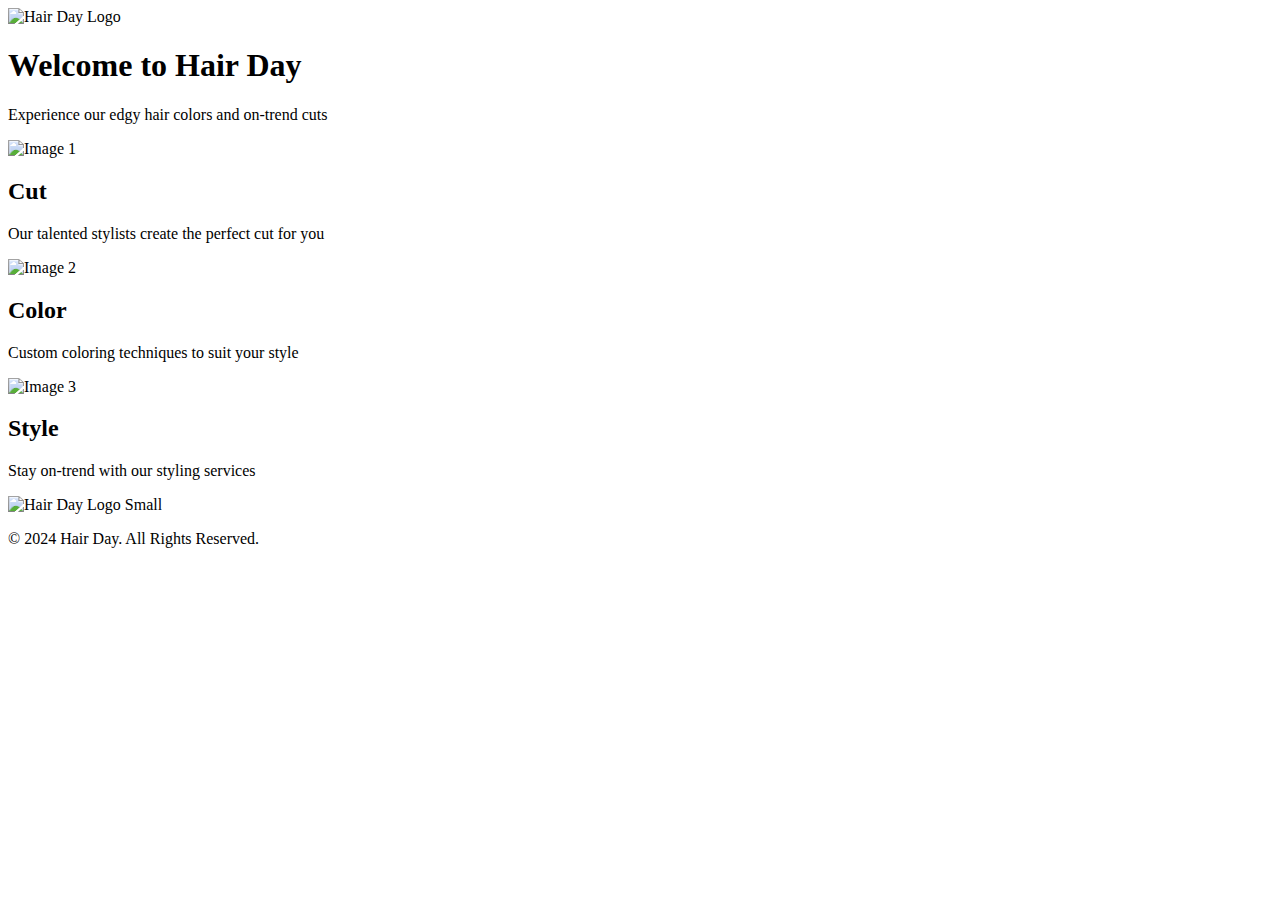
==== ClientPersona_HairDay/index.html @ 58eb9e00 "starting with the peer graded assignment." ====
<!DOCTYPE html>
<html lang="en">
<head>
<meta charset="UTF-8">
<meta name="viewport" content="width=device-width, initial-scale=1.0">
<title>Hair Day</title>
<link rel="stylesheet" href="styles.css">
</head>
<body>
    <header>
        <div class="logo">
            <img src="logo.png" alt="Hair Day Logo">
        </div>
    </header>
    <main>
        <section class="promo-banner">
            <h1>Welcome to Hair Day</h1>
            <p>Experience our edgy hair colors and on-trend cuts</p>
        </section>
        <section class="columns">
            <div class="column">
                <img src="image1.jpg" alt="Image 1">
                <h2>Cut</h2>
                <p>Our talented stylists create the perfect cut for you</p>
            </div>
            <div class="column">
                <img src="image2.jpg" alt="Image 2">
                <h2>Color</h2>
                <p>Custom coloring techniques to suit your style</p>
            </div>
            <div class="column">
                <img src="image3.jpg" alt="Image 3">
                <h2>Style</h2>
                <p>Stay on-trend with our styling services</p>
            </div>
        </section>
    </main>
    <footer>
        <div class="footer-logo">
            <img src="logo-small.png" alt="Hair Day Logo Small">
        </div>
        <div class="copywriting">
            <p>&copy; 2024 Hair Day. All Rights Reserved.</p>
        </div>
    </footer>
</body>
</html>
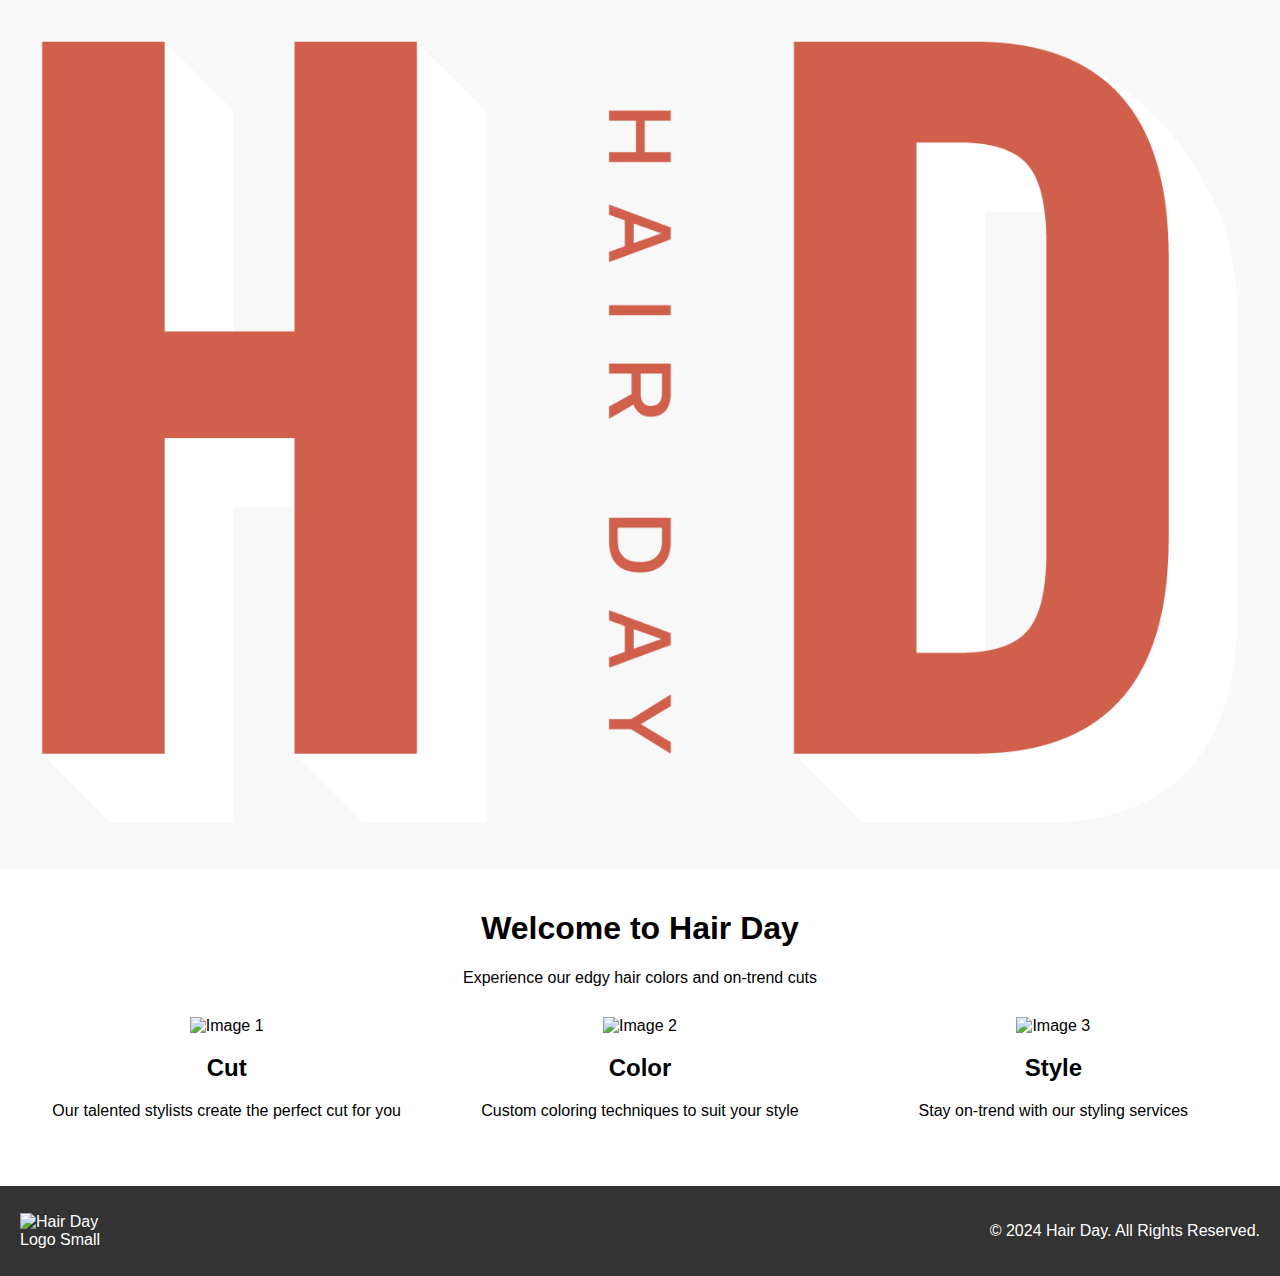
==== commit 165948ee: "adding css" ====
--- a/ClientPersona_HairDay/index.html
+++ b/ClientPersona_HairDay/index.html
@@ -9,7 +9,7 @@
 <body>
     <header>
         <div class="logo">
-            <img src="logo.png" alt="Hair Day Logo">
+            <img src="Artboard 1.png" alt="Hair Day Logo">
         </div>
     </header>
     <main>
--- a/ClientPersona_HairDay/styles.css
+++ b/ClientPersona_HairDay/styles.css
@@ -0,0 +1,60 @@
+body {
+    font-family: Arial, sans-serif;
+    margin: 0;
+    padding: 0;
+}
+
+header {
+    background-color: #f8f8f8;
+    padding: 20px;
+}
+
+.logo img {
+    max-width: 100%;
+    height: auto;
+}
+
+main {
+    padding: 20px;
+}
+
+.promo-banner {
+    text-align: center;
+    margin-bottom: 20px;
+}
+
+.columns {
+    display: flex;
+    justify-content: space-around;
+    flex-wrap: wrap;
+}
+
+.column {
+    width: 30%;
+    padding: 10px;
+    margin-bottom: 20px;
+    text-align: center;
+}
+
+.column img {
+    max-width: 100%;
+    height: auto;
+}
+
+footer {
+    background-color: #333;
+    color: #fff;
+    padding: 20px;
+    display: flex;
+    justify-content: space-between;
+    align-items: center;
+}
+
+.footer-logo img {
+    max-width: 50%;
+    height: auto;
+}
+
+.copywriting {
+    text-align: right;
+}
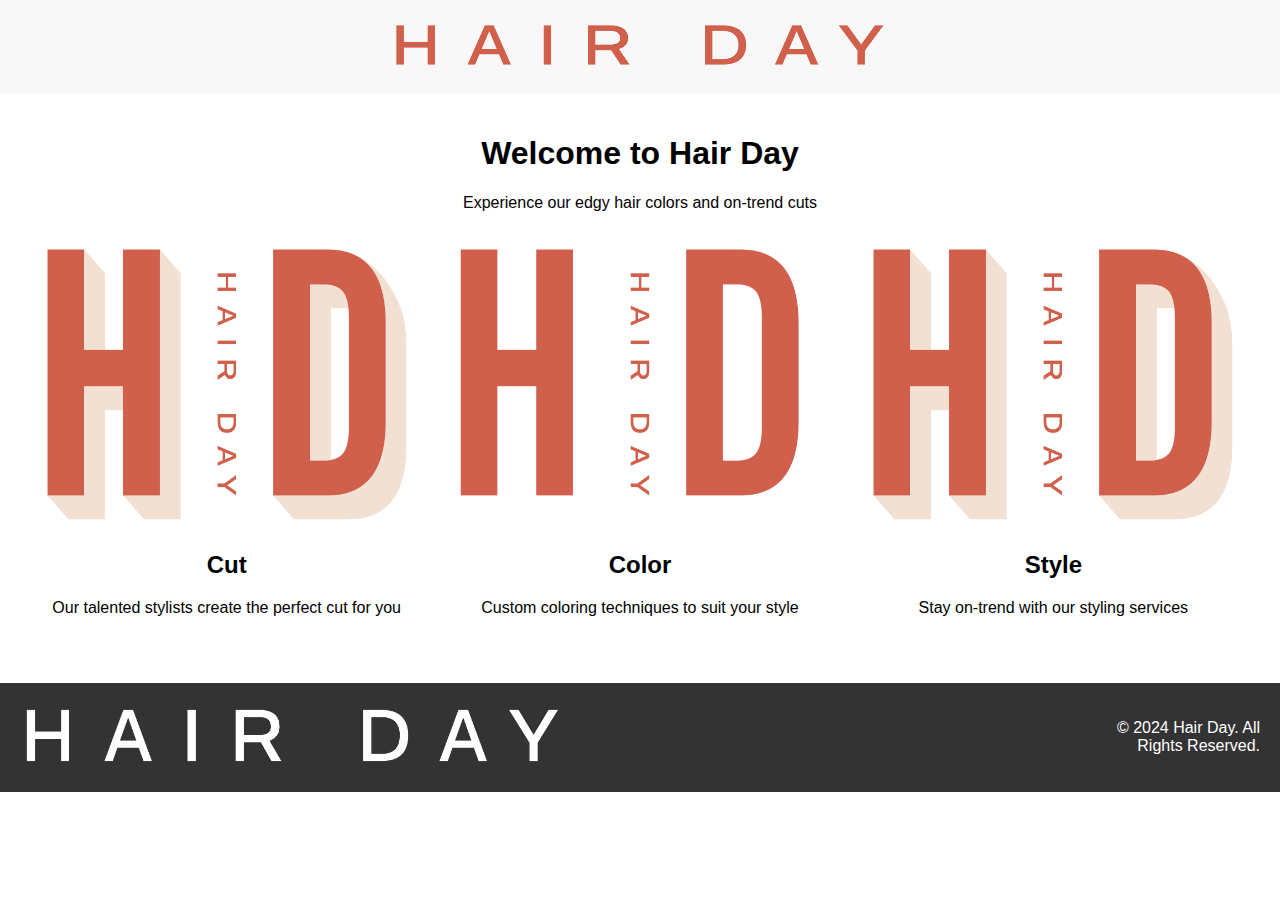
==== commit 2feb4cfe: "changes in image styling" ====
--- a/ClientPersona_HairDay/index.html
+++ b/ClientPersona_HairDay/index.html
@@ -9,7 +9,7 @@
 <body>
     <header>
         <div class="logo">
-            <img src="Artboard 1.png" alt="Hair Day Logo">
+            <img src="Artboard 22.png" alt="Hair Day Logo">
         </div>
     </header>
     <main>
@@ -19,17 +19,17 @@
         </section>
         <section class="columns">
             <div class="column">
-                <img src="image1.jpg" alt="Image 1">
+                <img src="Artboard 19.png" alt="Image 1">
                 <h2>Cut</h2>
                 <p>Our talented stylists create the perfect cut for you</p>
             </div>
             <div class="column">
-                <img src="image2.jpg" alt="Image 2">
+                <img src="Artboard 1.png" alt="Image 2">
                 <h2>Color</h2>
                 <p>Custom coloring techniques to suit your style</p>
             </div>
             <div class="column">
-                <img src="image3.jpg" alt="Image 3">
+                <img src="Artboard 19.png" alt="Image 3">
                 <h2>Style</h2>
                 <p>Stay on-trend with our styling services</p>
             </div>
@@ -37,7 +37,7 @@
     </main>
     <footer>
         <div class="footer-logo">
-            <img src="logo-small.png" alt="Hair Day Logo Small">
+            <img src="Artboard 23.png" alt="Hair Day Logo Small">
         </div>
         <div class="copywriting">
             <p>&copy; 2024 Hair Day. All Rights Reserved.</p>
--- a/ClientPersona_HairDay/styles.css
+++ b/ClientPersona_HairDay/styles.css
@@ -7,11 +7,15 @@
 header {
     background-color: #f8f8f8;
     padding: 20px;
+    display: flex;
+    justify-content: center;
+    align-items: center;
 }
 
 .logo img {
     max-width: 100%;
-    height: auto;
+    height: 50px;
+    width: 500px;
 }
 
 main {
@@ -39,6 +43,7 @@
 .column img {
     max-width: 100%;
     height: auto;
+    height: 285px;
 }
 
 footer {
